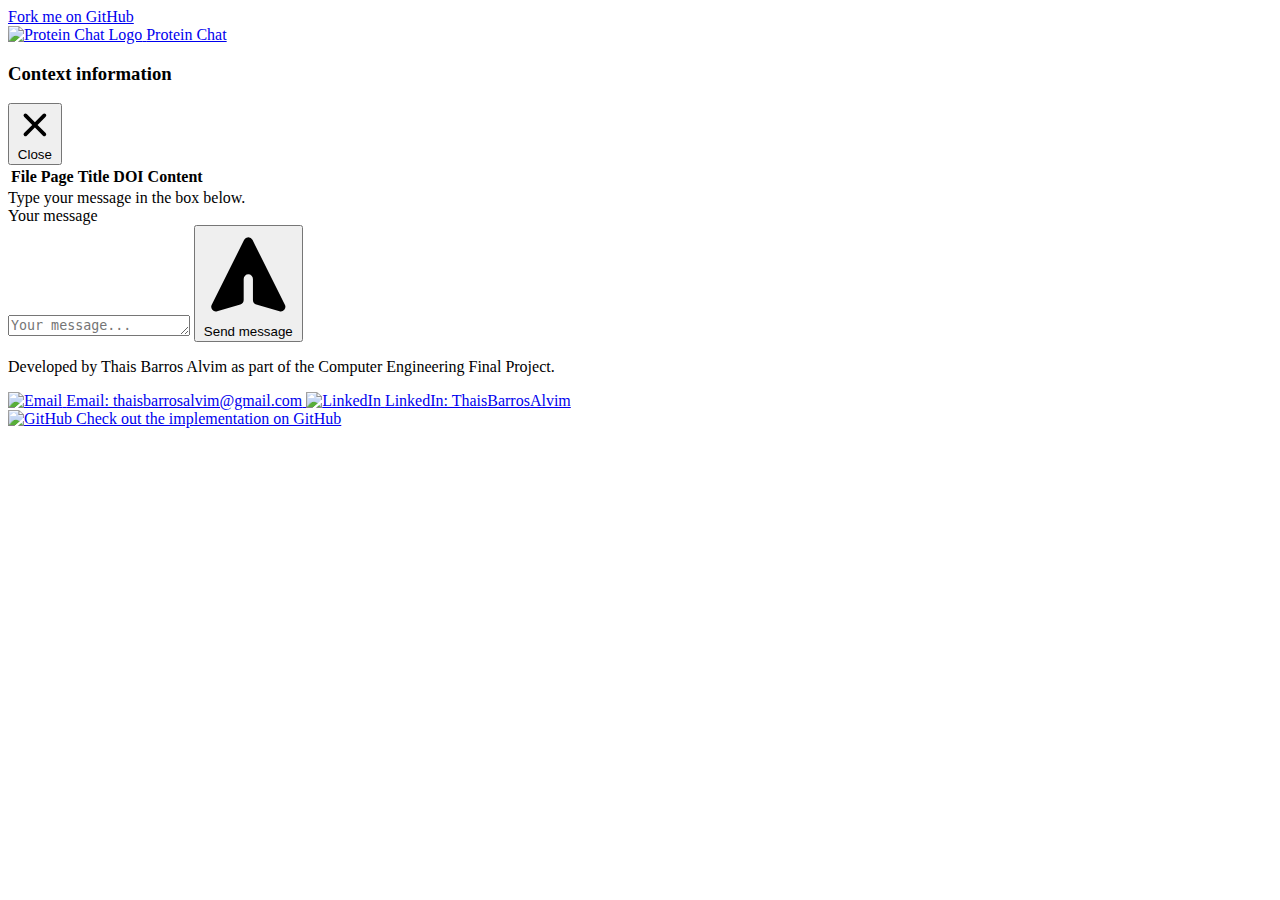
==== src-server/templates/index.html @ 1648b2fc "update to flask on server" ====
<!DOCTYPE html>
<html lang="en">

<head>
    <meta charset="UTF-8">
    <meta http-equiv="X-UA-Compatible" content="IE=edge">
    <meta name="viewport" content="width=device-width, initial-scale=1.0">
    <title>Protein Chat</title>
    <link href="https://cdnjs.cloudflare.com/ajax/libs/flowbite/1.6.5/flowbite.min.css" rel="stylesheet"/>
    <script src="https://cdnjs.cloudflare.com/ajax/libs/flowbite/1.6.5/flowbite.min.js"></script>
    <link rel="icon" href="/static/images/favicon.ico" type="image/x-icon">
    <link rel="stylesheet"
          href="https://cdnjs.cloudflare.com/ajax/libs/github-fork-ribbon-css/0.2.3/gh-fork-ribbon.min.css"/>
    <link rel="stylesheet" href="/static/css/style.css">
</head>

<body>

<nav class="bg-black border-gray-200">
    <a class="github-fork-ribbon" href="https://github.com/ThaisBarrosAlvim/protein-chat"
       data-ribbon="Fork me on GitHub"
       title="Fork me on GitHub">Fork me on GitHub</a>
    <div class="internal-nav max-w-screen-xl flex flex-wrap items-center justify-between mx-auto p-2">
        <a href="#" class="flex items-center">
            <img src="/static/images/protein-chat-logo.png" class="h-12 mr-3"
                 alt="Protein Chat Logo"/>
            <span class="self-center text-2xl font-semibold whitespace-nowrap">Protein Chat</span>
        </a>
    </div>
</nav>

<div id="context-modal" tabindex="-1" class="hidden fixed z-50 w-full p-8 overflow-y-auto inset-0 h-full max-h-full"
     onclick="closeModal()">
    <div class="relative w-full max-h-full" onclick="event.stopPropagation()">
        <!-- Conteúdo do modal -->
        <div class="relative bg-white rounded-lg shadow dark:bg-gray-700">
            <!-- Cabeçalho do modal -->
            <div class="flex justify-between items-start p-4 border-b rounded-t dark:border-gray-600">
                <h3 id="modal-title" class="text-xl font-semibold text-gray-900 dark:text-white">
                    Context information
                </h3>
                <button type="button"
                        class="text-gray-400 bg-transparent hover:bg-gray-200 hover:text-gray-900 rounded-lg text-sm p-1.5 ml-auto inline-flex items-center dark:hover:bg-gray-600 dark:hover:text-white"
                        onclick="closeModal()">
                    <svg aria-hidden="true" class="w-5 h-5" fill="currentColor" viewBox="0 0 20 20"
                         xmlns="http://www.w3.org/2000/svg">
                        <path fill-rule="evenodd"
                              d="M4.293 4.293a1 1 0 011.414 0L10 8.586l4.293-4.293a1 1 0 111.414 1.414L11.414 10l4.293 4.293a1 1 0 01-1.414 1.414L10 11.414l-4.293 4.293a1 1 0 01-1.414-1.414L8.586 10 4.293 5.707a1 1 0 010-1.414z"
                              clip-rule="evenodd"></path>
                    </svg>
                    <span class="sr-only">Close</span>
                </button>
            </div>
            <!-- Corpo do modal -->
            <div class="p-6 space-y-6">
                <div class="overflow-x-auto bg-white dark:bg-gray-700">
                    <table class="table-auto w-full text-left text-sm text-gray-500 dark:text-gray-400">
                        <thead class="text-xs text-gray-700 uppercase bg-gray-50 dark:bg-gray-700 dark:text-gray-400">
                        <tr>
                            <th scope="col" class="px-6 py-3">File</th>
                            <th scope="col" class="px-6 py-3">Page</th>
                            <th scope="col" class="px-6 py-3">Title</th>
                            <th scope="col" class="px-6 py-3">DOI</th>
                            <th scope="col" class="px-6 py-3">Content</th>
                        </tr>
                        </thead>
                        <tbody id="modal-body">
                        </tbody>
                    </table>
                </div>
            </div>
        </div>
    </div>
</div>

<div class="container">

    <div class="box">
        <div class="upper" id="upperid">
            <span class="downwarning">Type your message in the box below.</span>
        </div>

        <div class="bottom">
            <form id="userinputform">
                <label for="userinput" class="sr-only">Your message</label>
                <div class="flex items-center px-3 py-2 rounded-t-lg bg-neutral-900">
                    <textarea id="userinput" rows="1"
                              class="block p-2.5 w-full text-sm text-gray-900 bg-white rounded-lg border border-gray-300 focus:ring-blue-500 focus:border-blue-500"
                              placeholder="Your message..." required></textarea>
                    <button type="submit"
                            class="inline-flex justify-center p-2 text-blue-600 rounded-full cursor-pointer ml-4 hover:bg-blue-100"
                            id="sendbtn">
                        <svg aria-hidden="true" class="w-6 h-6 rotate-90" fill="currentColor" viewBox="0 0 20 20"
                             xmlns="http://www.w3.org/2000/svg">
                            <path
                                    d="M10.894 2.553a1 1 0 00-1.788 0l-7 14a1 1 0 001.169 1.409l5-1.429A1 1 0 009 15.571V11a1 1 0 112 0v4.571a1 1 0 00.725.962l5 1.428a1 1 0 001.17-1.408l-7-14z">
                            </path>
                        </svg>
                        <span class="sr-only">Send message</span>
                    </button>
                </div>
            </form>
        </div>

    </div>
</div>

<footer class="bg-neutral-900 text-white pt-6 pb-2 mt-8">
    <div class="mx-auto text-center">
        <p class="text-sm">
            Developed by Thais Barros Alvim as part of the Computer Engineering Final Project.
        </p>
        <div class="flex items-center flex-col md:flex-row justify-center space-y-4 md:space-y-0 md:space-x-8 mt-4">
            <!-- Email section with PNG icon -->
            <a href="mailto:thaisbarrosalvim@gmail.com" class="flex items-center text-blue-500 hover:underline">
                <!-- Email icon (PNG from /static/) -->
                <img src="/static/images/gmail-logo.png" alt="Email" class="h-4 w-4 mr-2">
                <span>Email: thaisbarrosalvim@gmail.com</span>
            </a>

            <!-- LinkedIn section with PNG icon -->
            <a href="https://linkedin.com/in/thais-barros-alvim" target="_blank" rel="noopener noreferrer"
               class="flex items-center text-blue-500 hover:underline">
                <!-- LinkedIn icon (PNG from /static/) -->
                <img src="/static/images/linkedin-icon.svg" alt="LinkedIn" class="h-5 w-5 mr-2">
                <span>LinkedIn: ThaisBarrosAlvim</span>
            </a>
        </div>

        <!-- GitHub call to action -->
        <div class="flex justify-center mt-6 mb-2">
            <a href="https://github.com/ThaisBarrosAlvim/protein-chat" target="_blank" rel="noopener noreferrer"
               class="flex items-center text-blue-500 hover:underline">
                <img src="/static/images/github-icon.svg" alt="GitHub" class="h-6 w-6 mr-2">
                <span>Check out the implementation on GitHub</span>
            </a>
        </div>
    </div>
</footer>

<script src="/static/js/home.js" defer></script>
</body>

</html>
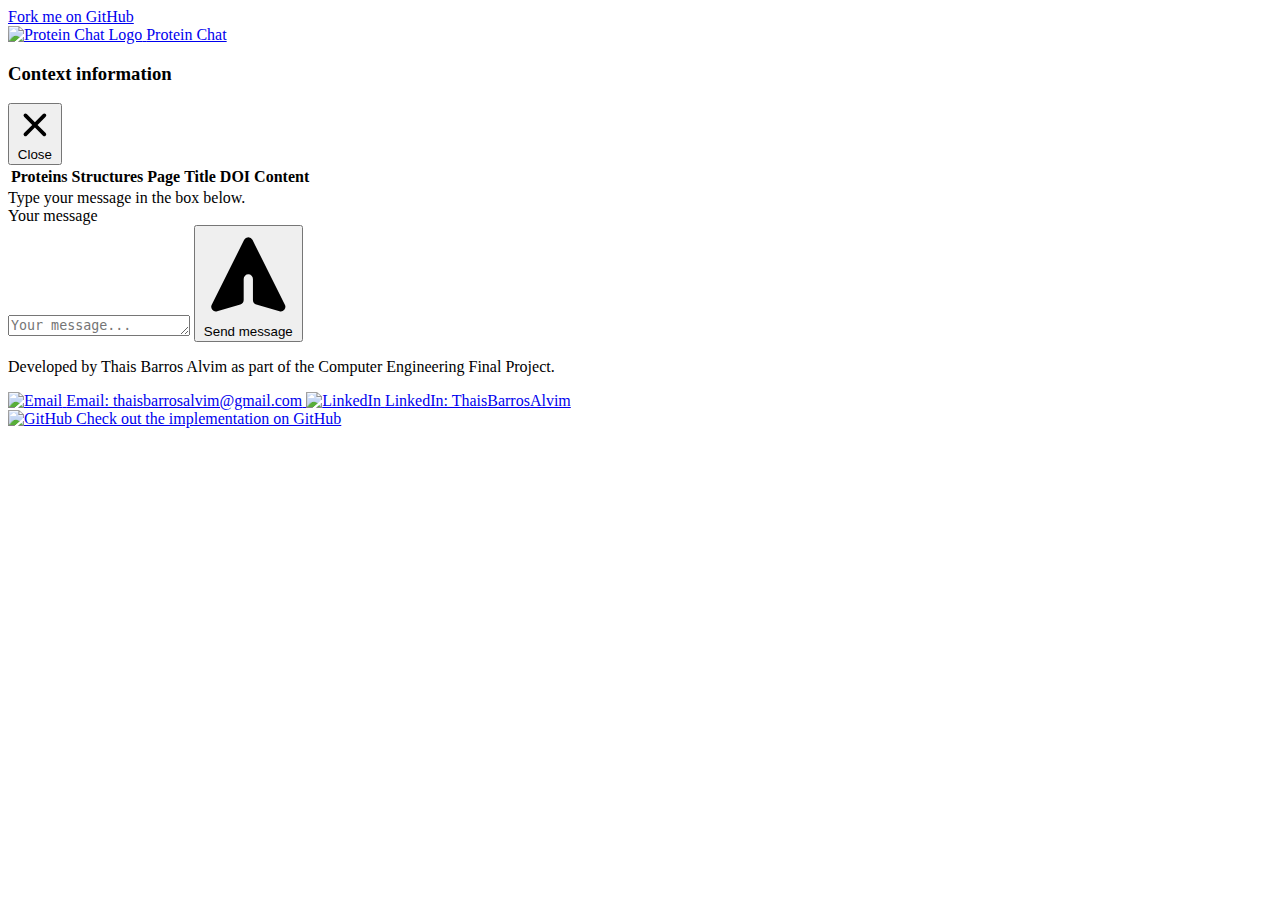
==== commit 100f0c68: "update label file to protein structure" ====
--- a/src-server/templates/index.html
+++ b/src-server/templates/index.html
@@ -57,7 +57,7 @@
                     <table class="table-auto w-full text-left text-sm text-gray-500 dark:text-gray-400">
                         <thead class="text-xs text-gray-700 uppercase bg-gray-50 dark:bg-gray-700 dark:text-gray-400">
                         <tr>
-                            <th scope="col" class="px-6 py-3">File</th>
+                            <th scope="col" class="px-6 py-3">Proteins Structures</th>
                             <th scope="col" class="px-6 py-3">Page</th>
                             <th scope="col" class="px-6 py-3">Title</th>
                             <th scope="col" class="px-6 py-3">DOI</th>
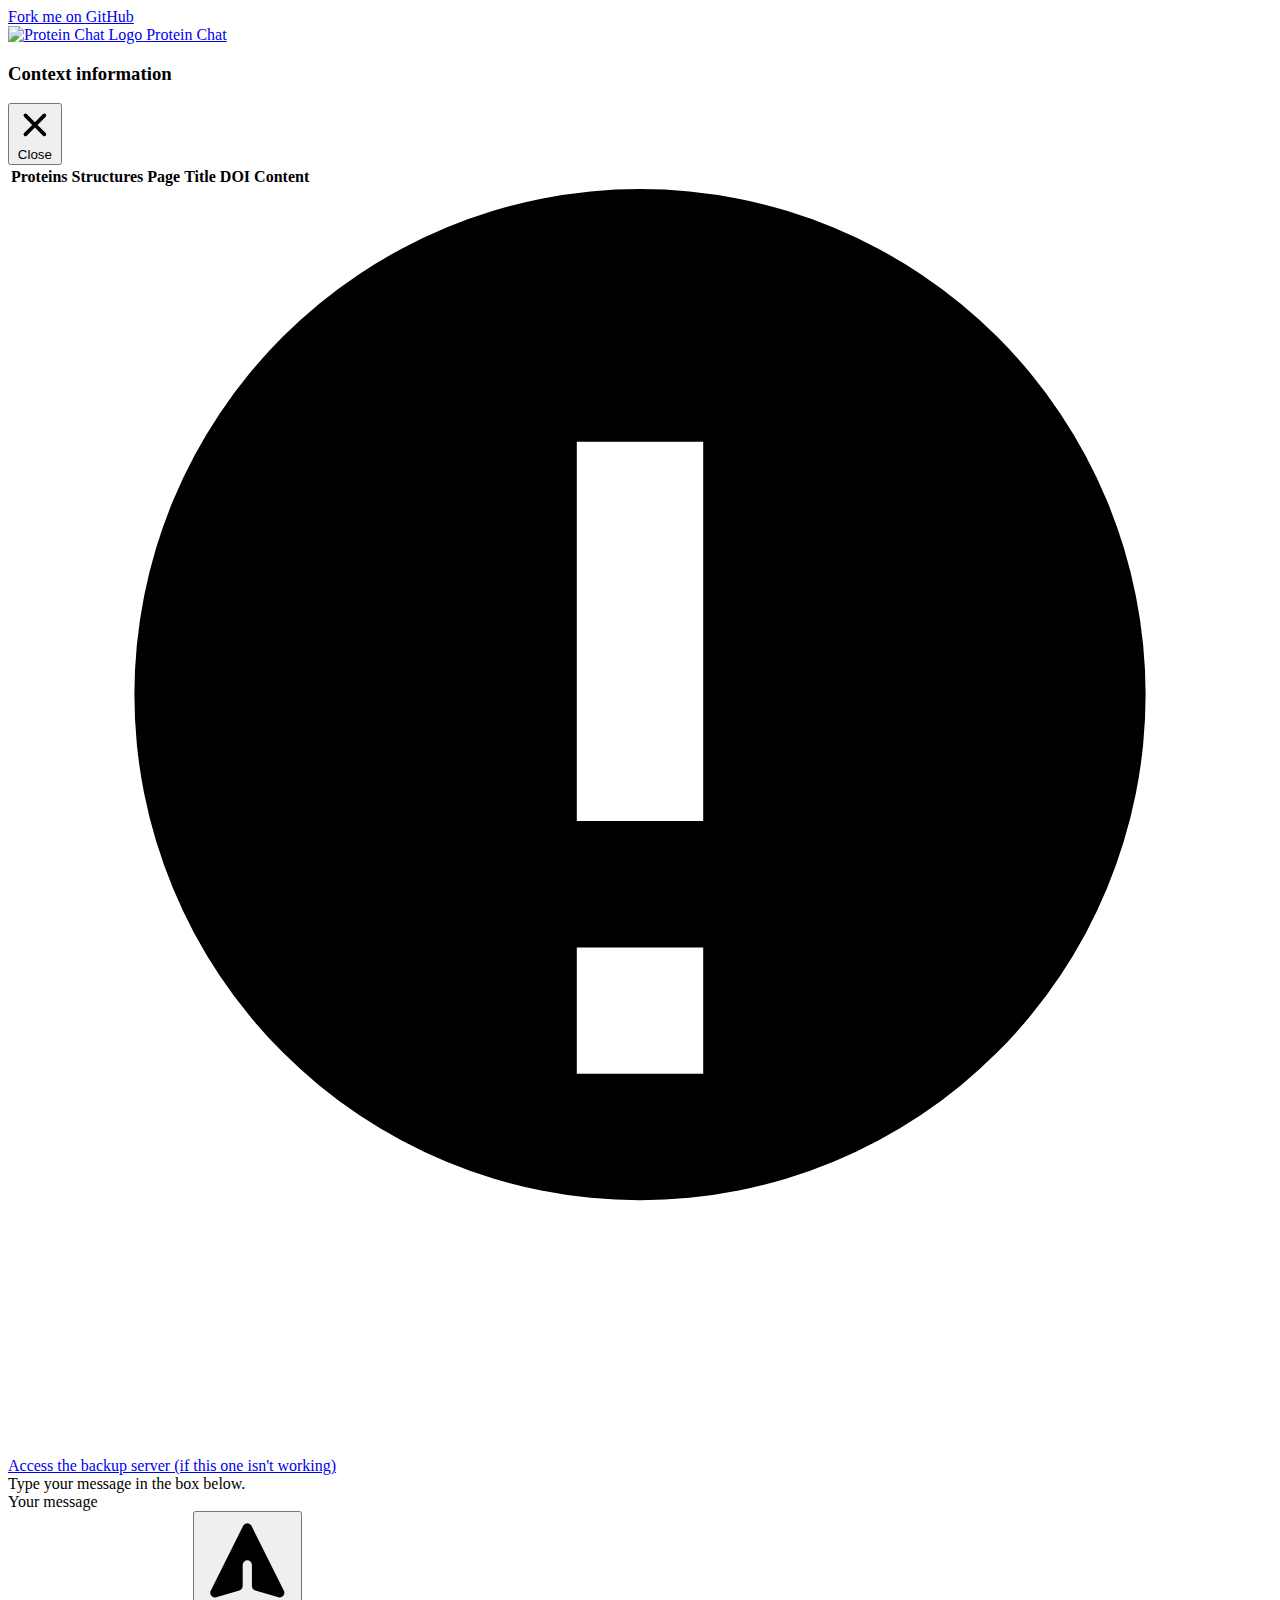
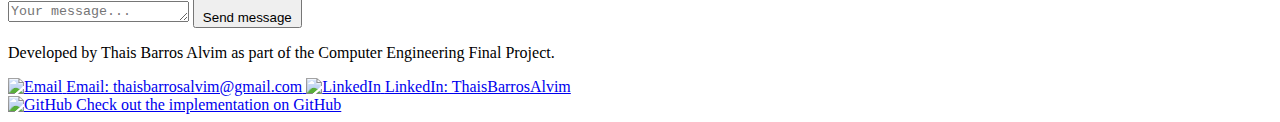
==== commit 27a295e3: "add infobox" ====
--- a/src-server/templates/index.html
+++ b/src-server/templates/index.html
@@ -73,6 +73,18 @@
     </div>
 </div>
 
+<div class="flex items-center p-4 mb-4 bg-blue-100 rounded-lg text-blue-700" role="alert">
+    <svg aria-hidden="true" class="flex-shrink-0 w-5 h-5 mr-2" fill="currentColor" viewBox="0 0 20 20"
+         xmlns="http://www.w3.org/2000/svg">
+        <path fill-rule="evenodd"
+              d="M18 8a8 8 0 11-16 0 8 8 0 0116 0zM9 12h2v2H9v-2zm0-8h2v6H9V4z"
+              clip-rule="evenodd"></path>
+    </svg>
+    <a href="https://gooogle.protein-chat.space">
+        <span class="text-lg">Access the backup server (if this one isn't working)</span>
+    </a>
+</div>
+
 <div class="container">
 
     <div class="box">
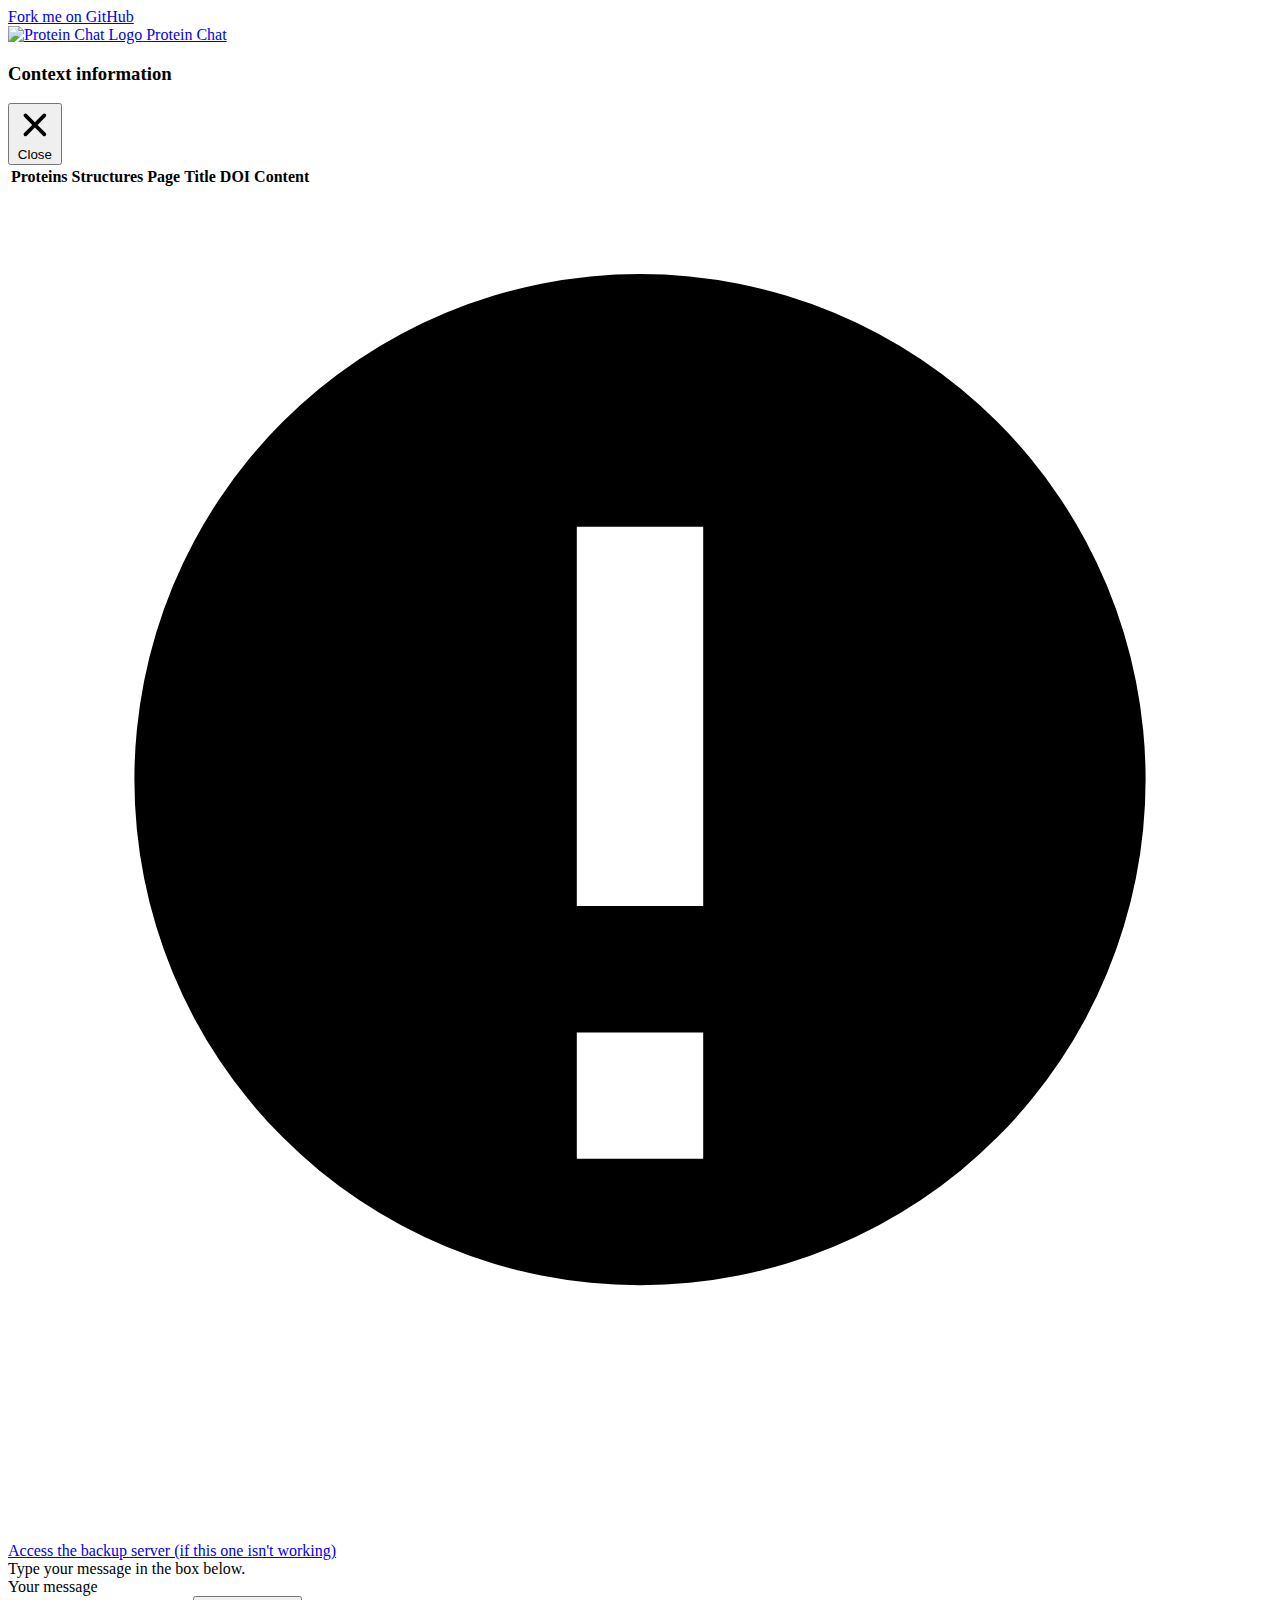
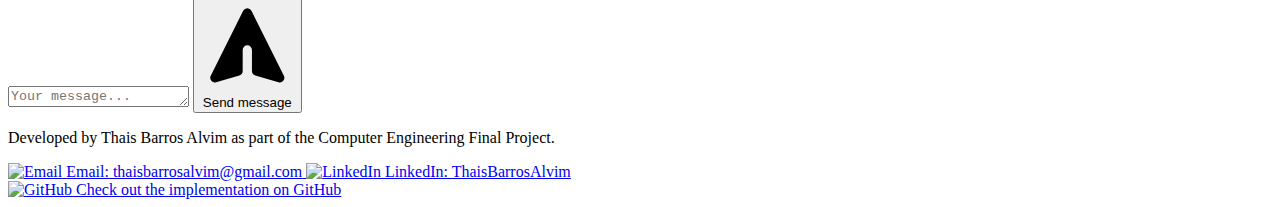
==== commit f27faf88: "update styles infobox" ====
--- a/src-server/templates/index.html
+++ b/src-server/templates/index.html
@@ -73,14 +73,14 @@
     </div>
 </div>
 
-<div class="flex items-center p-4 mb-4 bg-blue-100 rounded-lg text-blue-700" role="alert">
+<div class="container p-2 mb-2 rounded-lg text-blue-700" role="alert" style="margin-top: 85px">
     <svg aria-hidden="true" class="flex-shrink-0 w-5 h-5 mr-2" fill="currentColor" viewBox="0 0 20 20"
          xmlns="http://www.w3.org/2000/svg">
         <path fill-rule="evenodd"
               d="M18 8a8 8 0 11-16 0 8 8 0 0116 0zM9 12h2v2H9v-2zm0-8h2v6H9V4z"
               clip-rule="evenodd"></path>
     </svg>
-    <a href="https://gooogle.protein-chat.space">
+    <a href="https://google.protein-chat.space">
         <span class="text-lg">Access the backup server (if this one isn't working)</span>
     </a>
 </div>
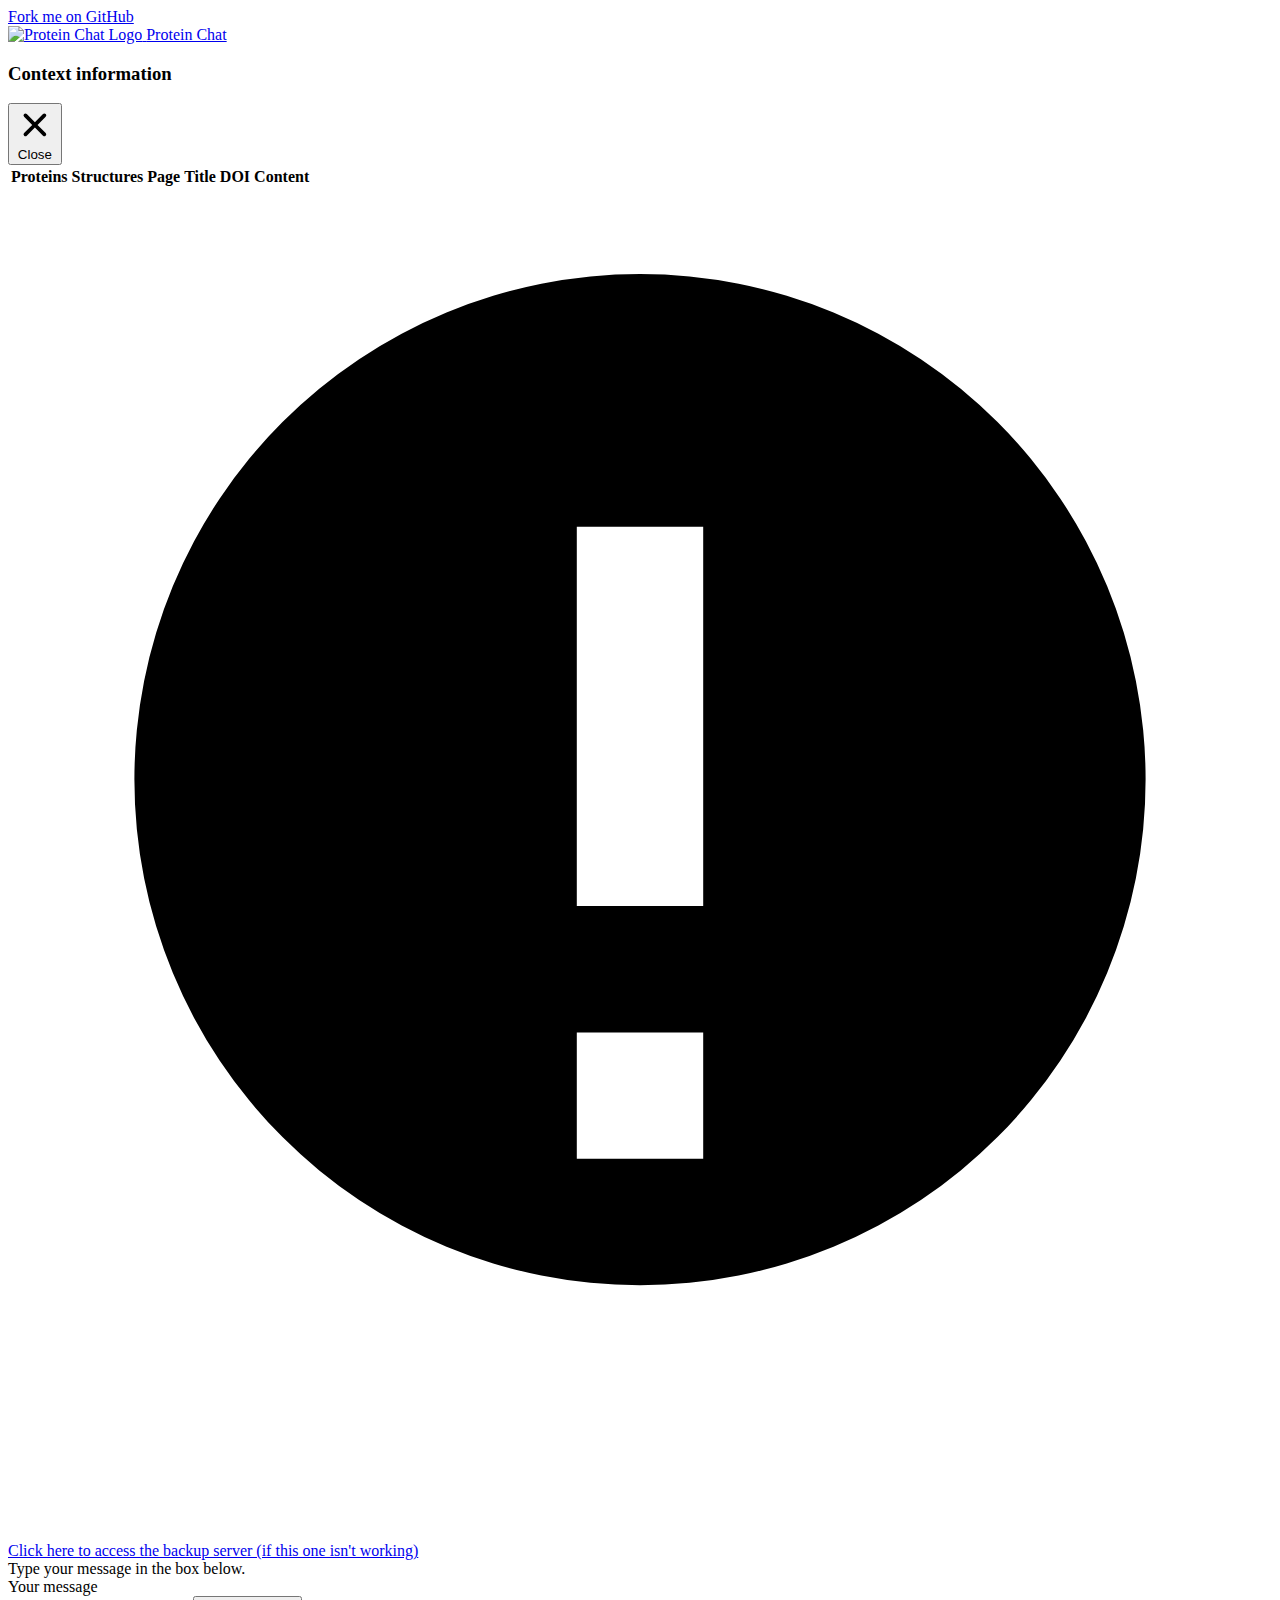
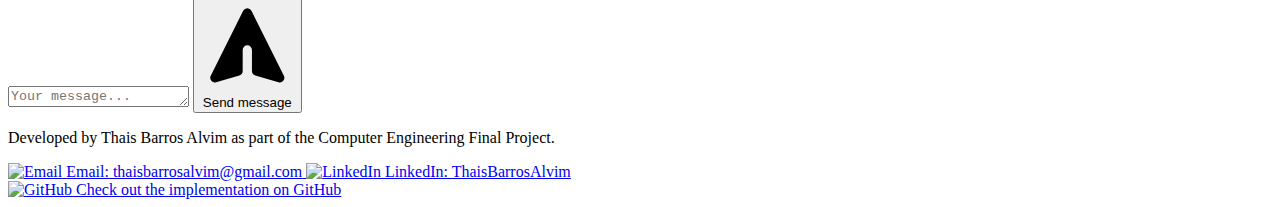
==== commit 679806d3: "update styles infobox" ====
--- a/src-server/templates/index.html
+++ b/src-server/templates/index.html
@@ -81,7 +81,7 @@
               clip-rule="evenodd"></path>
     </svg>
     <a href="https://google.protein-chat.space">
-        <span class="text-lg">Access the backup server (if this one isn't working)</span>
+        <span class="text-lg">Click here to access the backup server (if this one isn't working)</span>
     </a>
 </div>
 
